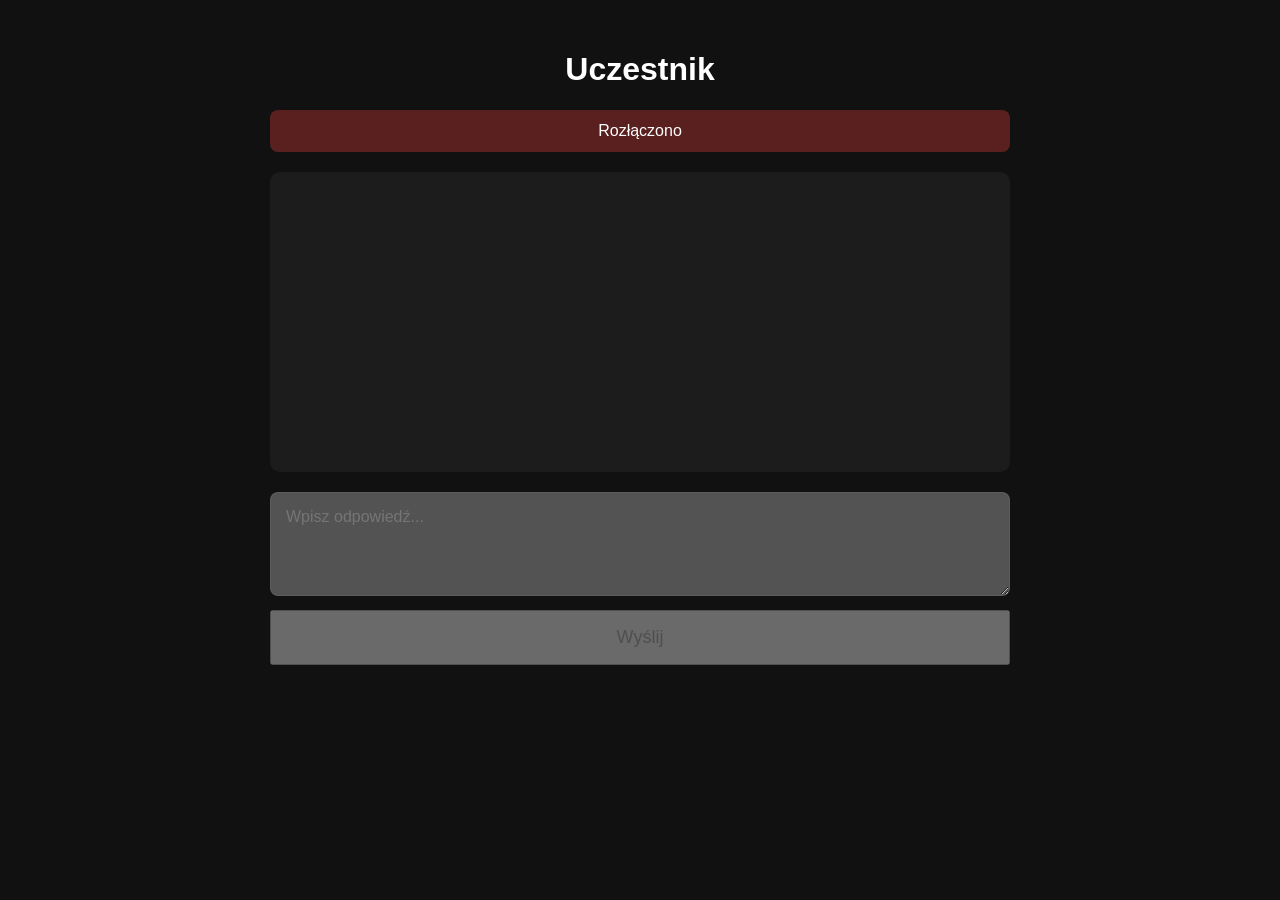
==== frontend/human/index.html @ 44c59b6e "Human site" ====
<!DOCTYPE html>
<html lang="pl">
<head>
    <meta charset="UTF-8">
    <meta name="viewport" content="width=device-width, initial-scale=1.0">
    <title>Uczestnik</title>
    <link rel="stylesheet" href="style.css">
</head>
<body>

    <main class="human-panel">
        <h1>Uczestnik</h1>

        <div id="connectionStatus" class="status">
            Łączenie...
        </div>

        <section id="conversation" class="conversation"></section>

        <form id="messageForm" class="message-form">
            <textarea
                id="messageInput"
                placeholder="Wpisz odpowiedź..."
                rows="4"
                disabled
            ></textarea>

            <button id="sendButton" type="submit" disabled>
                Wyślij
            </button>
        </form>
    </main>

    <script src="app.js"></script>
</body>
</html>
---- frontend/human/style.css ----
* {
    box-sizing: border-box;
}

body {
    margin: 0;
    font-family: sans-serif;
    background: #111;
    color: white;
}

.human-panel {
    max-width: 800px;
    margin: 0 auto;
    padding: 30px;
}

h1 {
    text-align: center;
}

.status {
    padding: 12px;
    margin-bottom: 20px;
    text-align: center;
    border-radius: 8px;
    background: #333;
}

.status.connected {
    background: #174d25;
}

.status.disconnected {
    background: #5a2020;
}

.conversation {
    min-height: 300px;
    max-height: 60vh;
    overflow-y: auto;
    padding: 15px;
    background: #1c1c1c;
    border-radius: 10px;
}

.message {
    margin-bottom: 15px;
    padding: 15px;
    background: #292929;
    border-radius: 8px;
}

.message strong {
    display: block;
    margin-bottom: 6px;
}

.message-form {
    margin-top: 20px;
}

textarea {
    width: 100%;
    padding: 15px;
    resize: vertical;
    font: inherit;
    border-radius: 8px;
}

button {
    width: 100%;
    margin-top: 10px;
    padding: 15px;
    font-size: 18px;
    cursor: pointer;
}
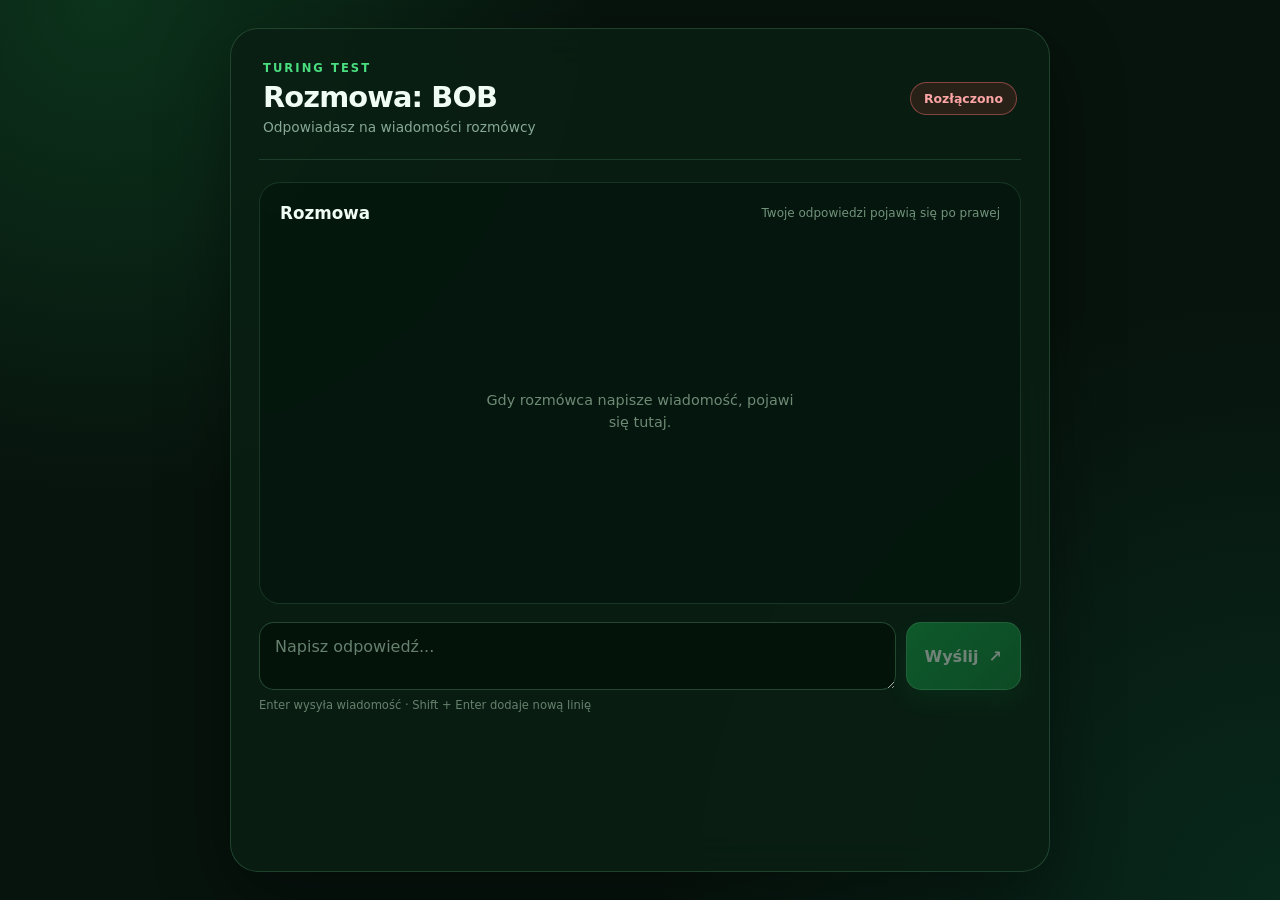
==== commit e3bc7684: "Modernize human conversation panel" ====
--- a/frontend/human/index.html
+++ b/frontend/human/index.html
@@ -3,34 +3,50 @@
 <head>
     <meta charset="UTF-8">
     <meta name="viewport" content="width=device-width, initial-scale=1.0">
-    <title>Uczestnik</title>
-    <link rel="stylesheet" href="style.css">
+    <title>Rozmowa — Uczestnik</title>
+    <link rel="stylesheet" href="style.css?v=2">
 </head>
 <body>
 
     <main class="human-panel">
-        <h1>Uczestnik</h1>
+        <header class="human-header">
+            <div>
+                <p class="eyebrow">TURING TEST</p>
+                <h1 id="sessionTitle">Rozmowa</h1>
+                <p class="subtitle">Odpowiadasz na wiadomości rozmówcy</p>
+            </div>
+            <div id="connectionStatus" class="status">Łączenie...</div>
+        </header>
 
-        <div id="connectionStatus" class="status">
-            Łączenie...
-        </div>
-
-        <section id="conversation" class="conversation"></section>
+        <section class="conversation-shell" aria-label="Historia rozmowy">
+            <div class="conversation-heading">
+                <h2>Rozmowa</h2>
+                <span>Twoje odpowiedzi pojawią się po prawej</span>
+            </div>
+            <section id="conversation" class="conversation">
+                <div id="emptyState" class="empty-state">
+                    Gdy rozmówca napisze wiadomość, pojawi się tutaj.
+                </div>
+            </section>
+        </section>
 
         <form id="messageForm" class="message-form">
-            <textarea
-                id="messageInput"
-                placeholder="Wpisz odpowiedź..."
-                rows="4"
-                disabled
-            ></textarea>
-
-            <button id="sendButton" type="submit" disabled>
-                Wyślij
-            </button>
+            <div class="composer">
+                <textarea
+                    id="messageInput"
+                    placeholder="Napisz odpowiedź..."
+                    rows="2"
+                    disabled
+                ></textarea>
+                <button id="sendButton" type="submit" disabled>
+                    <span>Wyślij</span>
+                    <span aria-hidden="true">↗</span>
+                </button>
+            </div>
+            <p class="composer-hint">Enter wysyła wiadomość · Shift + Enter dodaje nową linię</p>
         </form>
     </main>
 
-    <script src="app.js"></script>
+    <script src="app.js?v=2"></script>
 </body>
 </html>
--- a/frontend/human/style.css
+++ b/frontend/human/style.css
@@ -1,77 +1,283 @@
+:root {
+    color-scheme: dark;
+    font-family: Inter, ui-sans-serif, system-ui, -apple-system, BlinkMacSystemFont, "Segoe UI", sans-serif;
+    color: #e8f5eb;
+    background: #07130d;
+}
+
 * {
     box-sizing: border-box;
 }
 
 body {
+    min-height: 100vh;
     margin: 0;
-    font-family: sans-serif;
-    background: #111;
-    color: white;
+    padding: 28px 18px;
+    background:
+        radial-gradient(circle at 8% 0%, rgba(34, 197, 94, 0.18), transparent 34%),
+        radial-gradient(circle at 100% 100%, rgba(16, 185, 129, 0.13), transparent 40%),
+        #07130d;
 }
 
 .human-panel {
-    max-width: 800px;
+    width: 100%;
+    max-width: 820px;
+    min-height: calc(100vh - 56px);
     margin: 0 auto;
-    padding: 30px;
+    padding: 28px;
+    border: 1px solid rgba(134, 239, 172, 0.18);
+    border-radius: 28px;
+    background: rgba(10, 31, 19, 0.86);
+    box-shadow: 0 24px 70px rgba(0, 0, 0, 0.36);
+    backdrop-filter: blur(18px);
+}
+
+.human-header,
+.conversation-heading {
+    display: flex;
+    align-items: center;
+    justify-content: space-between;
+    gap: 18px;
+}
+
+.human-header {
+    padding: 4px 4px 24px;
+    border-bottom: 1px solid rgba(134, 239, 172, 0.15);
+}
+
+.eyebrow {
+    margin: 0 0 5px;
+    color: #4ade80;
+    font-size: 0.72rem;
+    font-weight: 800;
+    letter-spacing: 0.18em;
+}
+
+h1,
+h2,
+p {
+    margin: 0;
 }
 
 h1 {
+    color: #f0fdf4;
+    font-size: clamp(1.35rem, 3vw, 1.8rem);
+    letter-spacing: -0.03em;
+}
+
+h2 {
+    color: #f0fdf4;
+    font-size: 1.05rem;
+}
+
+.subtitle {
+    margin-top: 5px;
+    color: #86a894;
+    font-size: 0.86rem;
+}
+
+.status {
+    padding: 8px 13px;
+    border: 1px solid rgba(148, 163, 184, 0.24);
+    border-radius: 999px;
+    color: #cbd5e1;
+    font-size: 0.78rem;
+    font-weight: 800;
+    white-space: nowrap;
+}
+
+.status.connected {
+    border-color: rgba(74, 222, 128, 0.45);
+    background: rgba(34, 197, 94, 0.14);
+    color: #86efac;
+}
+
+.status.disconnected {
+    border-color: rgba(248, 113, 113, 0.45);
+    background: rgba(239, 68, 68, 0.14);
+    color: #fca5a5;
+}
+
+.conversation-shell {
+    margin-top: 22px;
+    padding: 20px;
+    border: 1px solid rgba(134, 239, 172, 0.14);
+    border-radius: 21px;
+    background: rgba(2, 15, 8, 0.38);
+}
+
+.conversation-heading span {
+    color: #71937b;
+    font-size: 0.75rem;
+}
+
+.conversation {
+    display: flex;
+    flex-direction: column;
+    gap: 12px;
+    min-height: 360px;
+    max-height: 52vh;
+    padding: 22px 4px 4px;
+    overflow-y: auto;
+    scrollbar-color: #2f5b3e transparent;
+}
+
+.empty-state {
+    align-self: center;
+    max-width: 310px;
+    margin: auto;
+    color: #6e8a75;
+    font-size: 0.9rem;
+    line-height: 1.5;
     text-align: center;
 }
 
-.status {
-    padding: 12px;
-    margin-bottom: 20px;
-    text-align: center;
-    border-radius: 8px;
-    background: #333;
-}
-
-.status.connected {
-    background: #174d25;
-}
-
-.status.disconnected {
-    background: #5a2020;
-}
-
-.conversation {
-    min-height: 300px;
-    max-height: 60vh;
-    overflow-y: auto;
-    padding: 15px;
-    background: #1c1c1c;
-    border-radius: 10px;
-}
-
 .message {
-    margin-bottom: 15px;
-    padding: 15px;
-    background: #292929;
-    border-radius: 8px;
+    width: fit-content;
+    max-width: min(78%, 620px);
+    padding: 12px 16px;
+    border: 1px solid rgba(134, 239, 172, 0.18);
+    border-radius: 18px;
+    font-size: 1rem;
+    line-height: 1.45;
+    overflow-wrap: anywhere;
+    animation: messageAppear 180ms ease-out;
+}
+
+.message-incoming {
+    align-self: flex-start;
+    border-bottom-left-radius: 5px;
+    background: #183323;
+    color: #dcfce7;
+}
+
+.message-outgoing {
+    align-self: flex-end;
+    border-color: rgba(74, 222, 128, 0.5);
+    border-bottom-right-radius: 5px;
+    background: linear-gradient(135deg, #15803d, #166534);
+    color: #f0fdf4;
 }
 
 .message strong {
     display: block;
-    margin-bottom: 6px;
+    margin-bottom: 4px;
+    color: #86efac;
+    font-size: 0.68rem;
+    letter-spacing: 0.12em;
+    text-transform: uppercase;
+}
+
+.message-outgoing strong {
+    color: #bbf7d0;
+}
+
+.message-text {
+    white-space: pre-wrap;
 }
 
 .message-form {
-    margin-top: 20px;
+    margin-top: 18px;
+}
+
+.composer {
+    display: flex;
+    align-items: stretch;
+    gap: 10px;
 }
 
 textarea {
-    width: 100%;
-    padding: 15px;
+    flex: 1;
+    min-width: 0;
+    min-height: 58px;
+    padding: 14px 15px;
+    border: 1px solid rgba(134, 239, 172, 0.24);
+    border-radius: 15px;
+    outline: none;
+    background: rgba(2, 15, 8, 0.62);
+    color: #f0fdf4;
+    font: inherit;
     resize: vertical;
+}
+
+textarea::placeholder {
+    color: #66816d;
+}
+
+textarea:focus {
+    border-color: #4ade80;
+    box-shadow: 0 0 0 3px rgba(74, 222, 128, 0.14);
+}
+
+button {
+    display: inline-flex;
+    align-items: center;
+    justify-content: center;
+    gap: 10px;
+    min-width: 112px;
+    min-height: 58px;
+    padding: 12px 18px;
+    border: 1px solid rgba(134, 239, 172, 0.4);
+    border-radius: 15px;
+    background: linear-gradient(135deg, #16a34a, #15803d);
+    box-shadow: 0 10px 24px rgba(22, 163, 74, 0.2);
+    color: #f0fdf4;
     font: inherit;
-    border-radius: 8px;
-}
-
-button {
-    width: 100%;
-    margin-top: 10px;
-    padding: 15px;
-    font-size: 18px;
+    font-weight: 800;
     cursor: pointer;
-}
+    transition: transform 160ms ease, background 160ms ease, opacity 160ms ease;
+}
+
+button:hover:not(:disabled) {
+    background: linear-gradient(135deg, #22c55e, #16a34a);
+    transform: translateY(-1px);
+}
+
+button:disabled {
+    cursor: not-allowed;
+    opacity: 0.45;
+}
+
+.composer-hint {
+    margin-top: 8px;
+    color: #66816d;
+    font-size: 0.72rem;
+}
+
+@keyframes messageAppear {
+    from { opacity: 0; transform: translateY(5px); }
+    to { opacity: 1; transform: translateY(0); }
+}
+
+@media (max-width: 620px) {
+    body {
+        padding: 0;
+    }
+
+    .human-panel {
+        min-height: 100vh;
+        padding: 20px 14px;
+        border: 0;
+        border-radius: 0;
+    }
+
+    .conversation-shell {
+        padding: 14px;
+    }
+
+    .conversation-heading span {
+        display: none;
+    }
+
+    .message {
+        max-width: 88%;
+    }
+
+    .composer {
+        flex-direction: column;
+    }
+
+    button {
+        width: 100%;
+    }
+}
